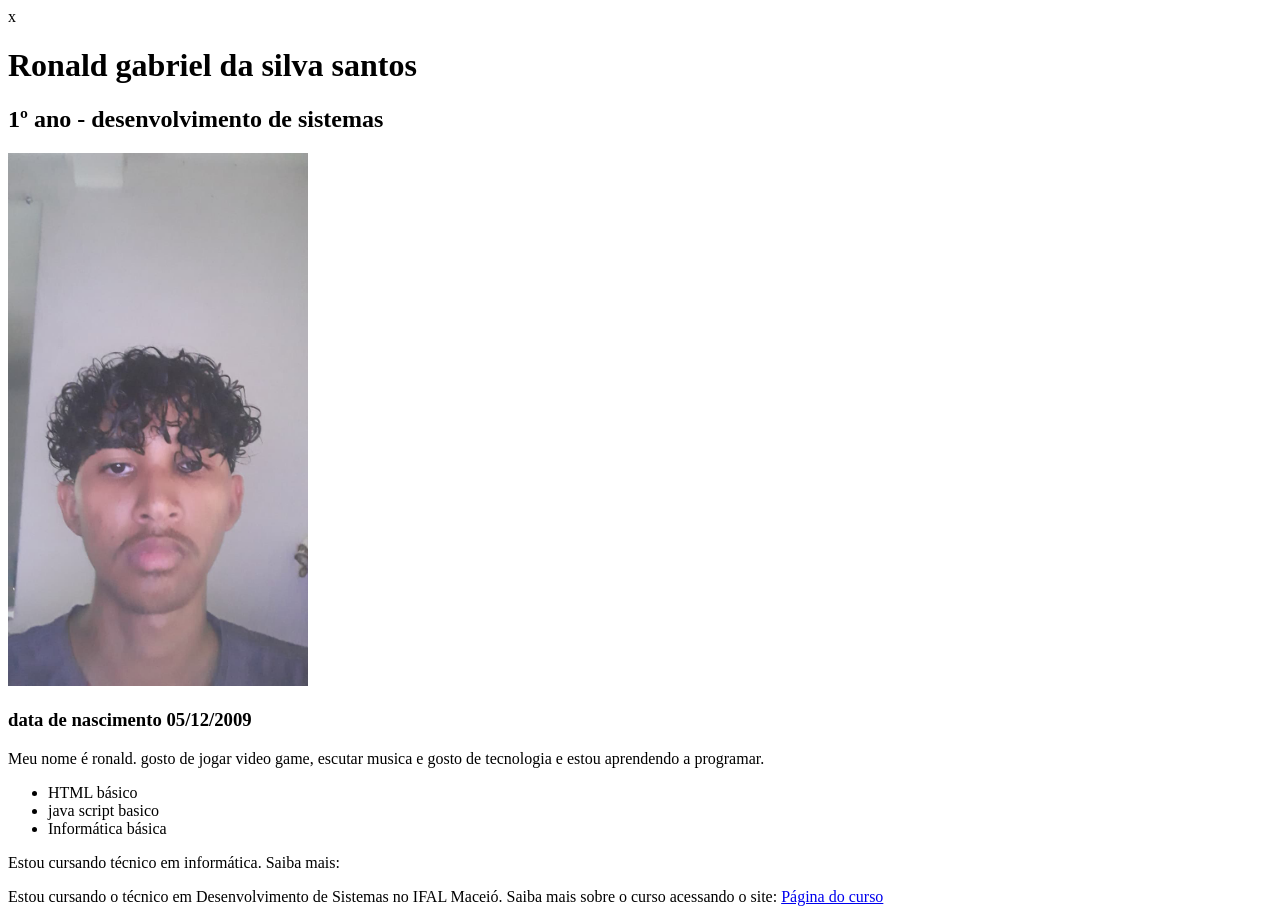
==== index.html @ 523aa76b "Rename aula2.html to index.html" ====
<!DOCTYPE html>
<html>
<head>
    <title>Minha Página Pessoal</title>
</head> x
<body>

    <h1>Ronald gabriel da silva santos</h1>
    <h2>1º ano - desenvolvimento de sistemas</h2>
    <img src="ronald.jpg.jpeg" alt="erro" width="300">
    <h3>data de nascimento 05/12/2009</h3>
    <p>Meu nome é ronald. gosto de jogar video game,  escutar musica e gosto de tecnologia e estou aprendendo a programar.</p>
    <ul>   
    <li>HTML básico</li>
      <li>java script basico</li>
      <li>Informática básica</li>
    </ul>
    <p>
    Estou cursando técnico em informática.
    Saiba mais:
    <p>
    Estou cursando o técnico em Desenvolvimento de Sistemas no IFAL Maceió.
    Saiba mais sobre o curso acessando o site:
    <a href="https://www.google.com" target="_blank">
        Página do curso
    </a>
</p>
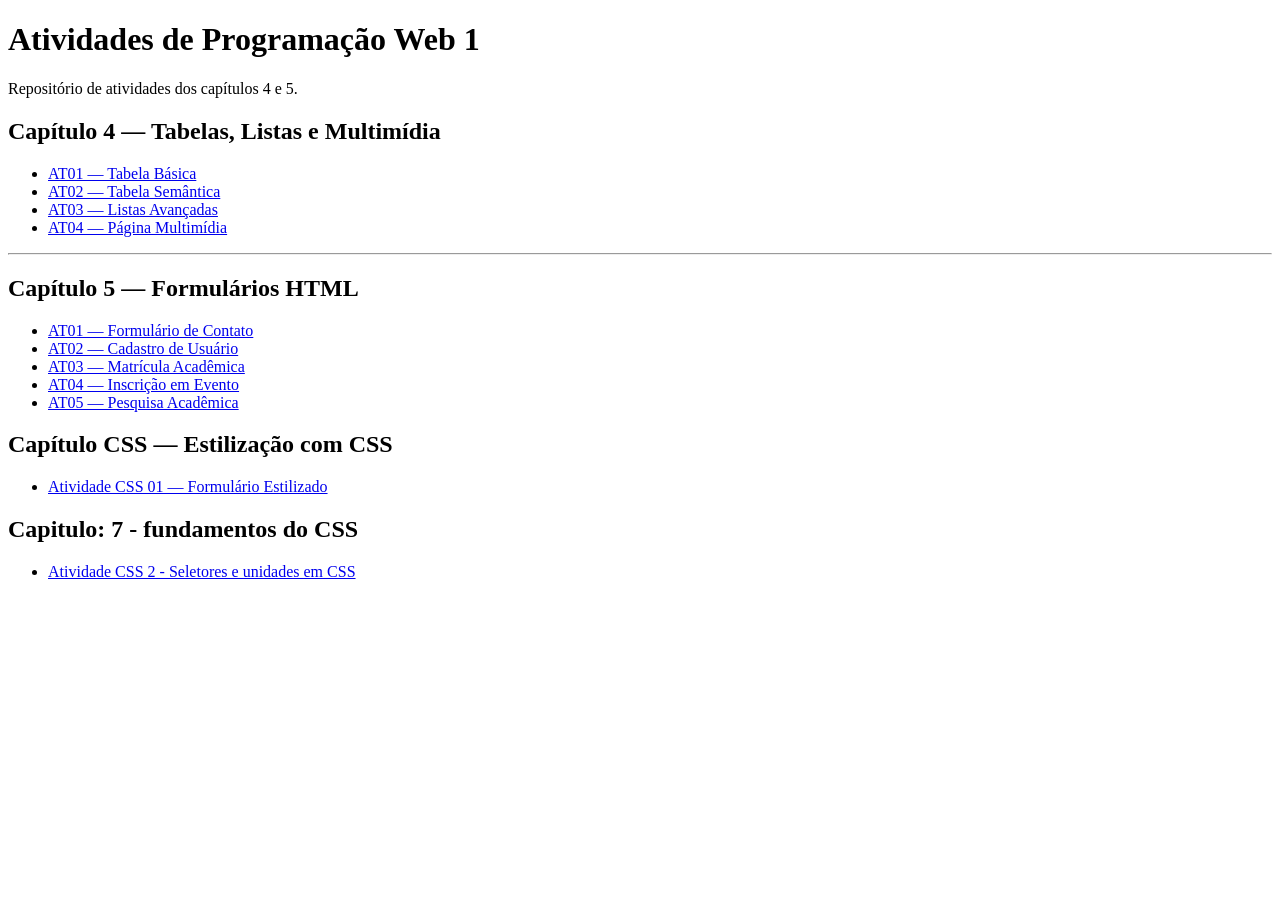
==== commit a587ca02: "Add files via upload" ====
--- a/index.html
+++ b/index.html
@@ -1,28 +1,166 @@
 <!DOCTYPE html>
-<html>
+<html lang="pt-BR">
+
 <head>
-    <title>Minha Página Pessoal</title>
-</head> x
+  <meta charset="UTF-8" />
+  <meta name="viewport" content="width=device-width, initial-scale=1.0" />
+
+  <title>
+    Página Principal — Atividades PWEB1
+  </title>
+</head>
+
 <body>
 
-    <h1>Ronald gabriel da silva santos</h1>
-    <h2>1º ano - desenvolvimento de sistemas</h2>
-    <img src="ronald.jpg.jpeg" alt="erro" width="300">
-    <h3>data de nascimento 05/12/2009</h3>
-    <p>Meu nome é ronald. gosto de jogar video game,  escutar musica e gosto de tecnologia e estou aprendendo a programar.</p>
-    <ul>   
-    <li>HTML básico</li>
-      <li>java script basico</li>
-      <li>Informática básica</li>
-    </ul>
+  <header>
+
+    <h1>
+      Atividades de Programação Web 1
+    </h1>
+
     <p>
-    Estou cursando técnico em informática.
-    Saiba mais:
-    <p>
-    Estou cursando o técnico em Desenvolvimento de Sistemas no IFAL Maceió.
-    Saiba mais sobre o curso acessando o site:
-    <a href="https://www.google.com" target="_blank">
-        Página do curso
-    </a>
-</p>
+      Repositório de atividades dos capítulos 4 e 5.
+    </p>
 
+  </header>
+
+  <main>
+
+    <section>
+
+      <h2>
+        Capítulo 4 — Tabelas, Listas e Multimídia
+      </h2>
+
+      <nav aria-label="Atividades do Capítulo 4">
+
+        <ul>
+
+          <li>
+            <a href="cap04/at01.html">
+              AT01 — Tabela Básica
+            </a>
+          </li>
+
+          <li>
+            <a href="cap04/at02.html">
+              AT02 — Tabela Semântica
+            </a>
+          </li>
+
+          <li>
+            <a href="cap04/at03.html">
+              AT03 — Listas Avançadas
+            </a>
+          </li>
+
+          <li>
+            <a href="cap04/at04.html">
+              AT04 — Página Multimídia
+            </a>
+          </li>
+
+        </ul>
+
+      </nav>
+
+    </section>
+
+    <hr>
+
+    <section>
+
+      <h2>
+        Capítulo 5 — Formulários HTML
+      </h2>
+
+      <nav aria-label="Atividades do Capítulo 5">
+
+        <ul>
+
+          <li>
+            <a href="cap05/at01.html">
+              AT01 — Formulário de Contato
+            </a>
+          </li>
+
+          <li>
+            <a href="cap05/at02.html">
+              AT02 — Cadastro de Usuário
+            </a>
+          </li>
+
+          <li>
+            <a href="cap05/at03.html">
+              AT03 — Matrícula Acadêmica
+            </a>
+          </li>
+
+          <li>
+            <a href="cap05/at04.html">
+              AT04 — Inscrição em Evento
+            </a>
+          </li>
+
+          <li>
+            <a href="cap05/at05.html">
+              AT05 — Pesquisa Acadêmica
+            </a>
+          </li>
+
+        </ul>
+
+      </nav>
+
+    </section>
+
+	<section>	  
+	
+	<h2>
+    	Capítulo CSS — Estilização com CSS
+	</h2>
+
+	<nav>
+		<ul>
+			
+    		<li>
+				
+        		<a href="atividade-css01-sala/index.html">
+            	Atividade CSS 01 — Formulário Estilizado
+        		</a>
+    		
+			</li>
+		
+		</ul>
+		
+	</nav>
+	  
+	</section>
+
+  </main>
+
+<main>
+<section>
+	<h2>
+		Capitulo: 7 - fundamentos do CSS
+	</h2>
+
+	<nav>
+		<ul>
+			<li>
+				<a href="cap7/index.html">
+					Atividade CSS 2 - Seletores e unidades em CSS
+				</a>
+					
+			
+			</li>
+		
+		</ul>
+	
+	</nav>
+</section>  
+</main>
+
+</body>
+
+</html>
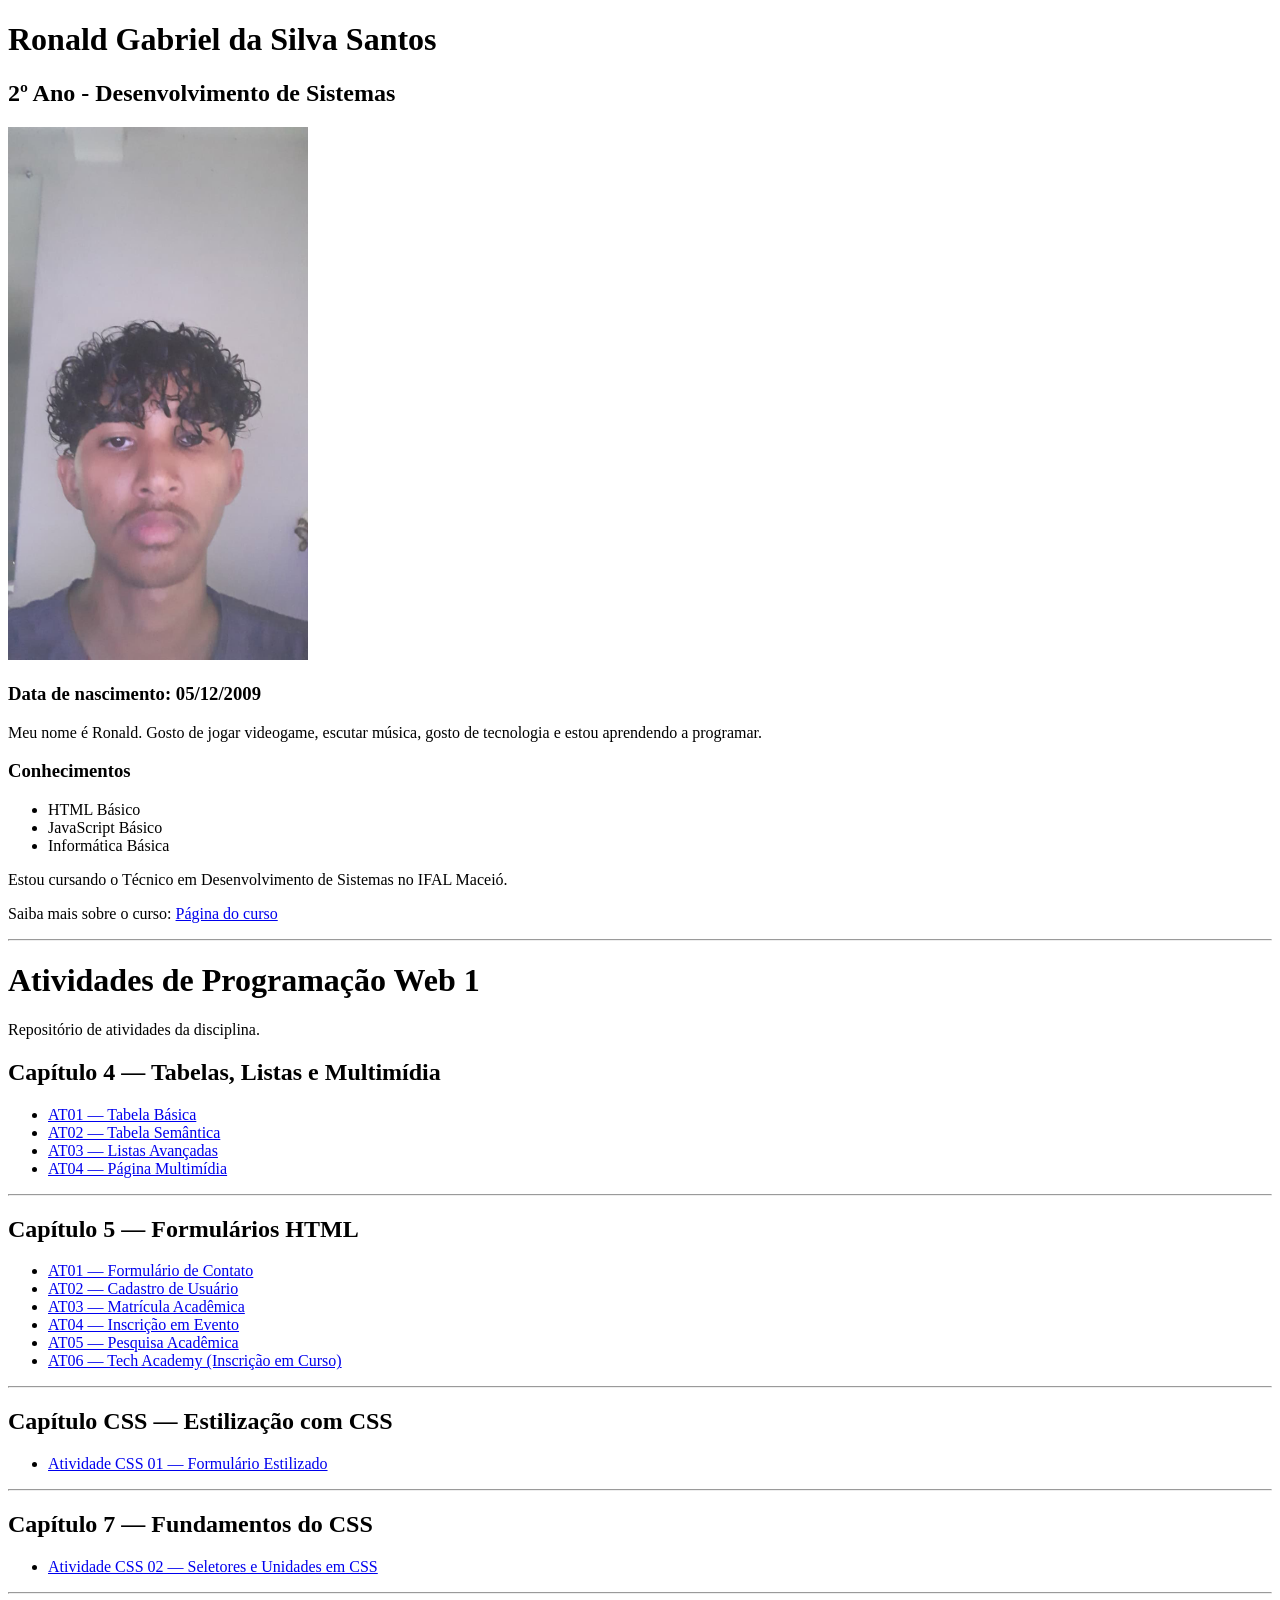
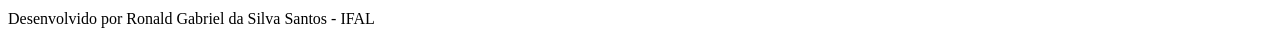
==== commit 76a77220: "Update index.html" ====
--- a/index.html
+++ b/index.html
@@ -2,164 +2,221 @@
 <html lang="pt-BR">
 
 <head>
-  <meta charset="UTF-8" />
-  <meta name="viewport" content="width=device-width, initial-scale=1.0" />
-
-  <title>
-    Página Principal — Atividades PWEB1
-  </title>
+    <meta charset="UTF-8">
+    <meta name="viewport" content="width=device-width, initial-scale=1.0">
+    <title>Minha Página Pessoal - Ronald Gabriel</title>
 </head>
 
 <body>
 
-  <header>
-
-    <h1>
-      Atividades de Programação Web 1
-    </h1>
-
-    <p>
-      Repositório de atividades dos capítulos 4 e 5.
-    </p>
-
-  </header>
-
-  <main>
-
-    <section>
-
-      <h2>
-        Capítulo 4 — Tabelas, Listas e Multimídia
-      </h2>
-
-      <nav aria-label="Atividades do Capítulo 4">
+    <!-- ========================= -->
+    <!-- PÁGINA PESSOAL -->
+    <!-- ========================= -->
+
+    <header>
+
+        <h1>Ronald Gabriel da Silva Santos</h1>
+
+        <h2>2º Ano - Desenvolvimento de Sistemas</h2>
+
+        <img src="ronald.jpg.jpeg" alt="Minha foto" width="300">
+
+        <h3>Data de nascimento: 05/12/2009</h3>
+
+        <p>
+            Meu nome é Ronald. Gosto de jogar videogame, escutar música,
+            gosto de tecnologia e estou aprendendo a programar.
+        </p>
+
+        <h3>Conhecimentos</h3>
 
         <ul>
-
-          <li>
-            <a href="cap04/at01.html">
-              AT01 — Tabela Básica
+            <li>HTML Básico</li>
+            <li>JavaScript Básico</li>
+            <li>Informática Básica</li>
+        </ul>
+
+        <p>
+            Estou cursando o Técnico em Desenvolvimento de Sistemas no IFAL
+            Maceió.
+        </p>
+
+        <p>
+            Saiba mais sobre o curso:
+            <a href="https://www2.ifal.edu.br/campus/maceio/ensino/cursos/tecnicos-integrados/desenvolvimento-de-sistemas" target="_blank">
+                Página do curso
             </a>
-          </li>
-
-          <li>
-            <a href="cap04/at02.html">
-              AT02 — Tabela Semântica
-            </a>
-          </li>
-
-          <li>
-            <a href="cap04/at03.html">
-              AT03 — Listas Avançadas
-            </a>
-          </li>
-
-          <li>
-            <a href="cap04/at04.html">
-              AT04 — Página Multimídia
-            </a>
-          </li>
-
-        </ul>
-
-      </nav>
-
-    </section>
+        </p>
+
+    </header>
 
     <hr>
 
-    <section>
-
-      <h2>
-        Capítulo 5 — Formulários HTML
-      </h2>
-
-      <nav aria-label="Atividades do Capítulo 5">
-
-        <ul>
-
-          <li>
-            <a href="cap05/at01.html">
-              AT01 — Formulário de Contato
-            </a>
-          </li>
-
-          <li>
-            <a href="cap05/at02.html">
-              AT02 — Cadastro de Usuário
-            </a>
-          </li>
-
-          <li>
-            <a href="cap05/at03.html">
-              AT03 — Matrícula Acadêmica
-            </a>
-          </li>
-
-          <li>
-            <a href="cap05/at04.html">
-              AT04 — Inscrição em Evento
-            </a>
-          </li>
-
-          <li>
-            <a href="cap05/at05.html">
-              AT05 — Pesquisa Acadêmica
-            </a>
-          </li>
-
-        </ul>
-
-      </nav>
-
-    </section>
-
-	<section>	  
-	
-	<h2>
-    	Capítulo CSS — Estilização com CSS
-	</h2>
-
-	<nav>
-		<ul>
-			
-    		<li>
-				
-        		<a href="atividade-css01-sala/index.html">
-            	Atividade CSS 01 — Formulário Estilizado
-        		</a>
-    		
-			</li>
-		
-		</ul>
-		
-	</nav>
-	  
-	</section>
-
-  </main>
-
-<main>
-<section>
-	<h2>
-		Capitulo: 7 - fundamentos do CSS
-	</h2>
-
-	<nav>
-		<ul>
-			<li>
-				<a href="cap7/index.html">
-					Atividade CSS 2 - Seletores e unidades em CSS
-				</a>
-					
-			
-			</li>
-		
-		</ul>
-	
-	</nav>
-</section>  
-</main>
+    <!-- ========================= -->
+    <!-- ATIVIDADES -->
+    <!-- ========================= -->
+
+    <main>
+
+        <h1>Atividades de Programação Web 1</h1>
+
+        <p>
+            Repositório de atividades da disciplina.
+        </p>
+
+        <!-- Capítulo 4 -->
+
+        <section>
+
+            <h2>Capítulo 4 — Tabelas, Listas e Multimídia</h2>
+
+            <nav>
+
+                <ul>
+
+                    <li>
+                        <a href="cap04/at01.html">
+                            AT01 — Tabela Básica
+                        </a>
+                    </li>
+
+                    <li>
+                        <a href="cap04/at02.html">
+                            AT02 — Tabela Semântica
+                        </a>
+                    </li>
+
+                    <li>
+                        <a href="cap04/at03.html">
+                            AT03 — Listas Avançadas
+                        </a>
+                    </li>
+
+                    <li>
+                        <a href="cap04/at04.html">
+                            AT04 — Página Multimídia
+                        </a>
+                    </li>
+
+                </ul>
+
+            </nav>
+
+        </section>
+
+        <hr>
+
+        <!-- Capítulo 5 -->
+
+        <section>
+
+            <h2>Capítulo 5 — Formulários HTML</h2>
+
+            <nav>
+
+                <ul>
+
+                    <li>
+                        <a href="cap05/at01.html">
+                            AT01 — Formulário de Contato
+                        </a>
+                    </li>
+
+                    <li>
+                        <a href="cap05/at02.html">
+                            AT02 — Cadastro de Usuário
+                        </a>
+                    </li>
+
+                    <li>
+                        <a href="cap05/at03.html">
+                            AT03 — Matrícula Acadêmica
+                        </a>
+                    </li>
+
+                    <li>
+                        <a href="cap05/at04.html">
+                            AT04 — Inscrição em Evento
+                        </a>
+                    </li>
+
+                    <li>
+                        <a href="cap05/at05.html">
+                            AT05 — Pesquisa Acadêmica
+                        </a>
+                    </li>
+
+                    <li>
+                        <a href="tech-academy/index.html">
+                            AT06 — Tech Academy (Inscrição em Curso)
+                        </a>
+                    </li>
+
+                </ul>
+
+            </nav>
+
+        </section>
+
+        <hr>
+
+        <!-- CSS -->
+
+        <section>
+
+            <h2>Capítulo CSS — Estilização com CSS</h2>
+
+            <nav>
+
+                <ul>
+
+                    <li>
+                        <a href="atividade-css01-sala/index.html">
+                            Atividade CSS 01 — Formulário Estilizado
+                        </a>
+                    </li>
+
+                </ul>
+
+            </nav>
+
+        </section>
+
+        <hr>
+
+        <!-- Capítulo 7 -->
+
+        <section>
+
+            <h2>Capítulo 7 — Fundamentos do CSS</h2>
+
+            <nav>
+
+                <ul>
+
+                    <li>
+                        <a href="cap7/index.html">
+                            Atividade CSS 02 — Seletores e Unidades em CSS
+                        </a>
+                    </li>
+
+                </ul>
+
+            </nav>
+
+        </section>
+
+    </main>
+
+    <hr>
+
+    <footer>
+
+        <p>
+            Desenvolvido por Ronald Gabriel da Silva Santos - IFAL
+        </p>
+
+    </footer>
 
 </body>
 
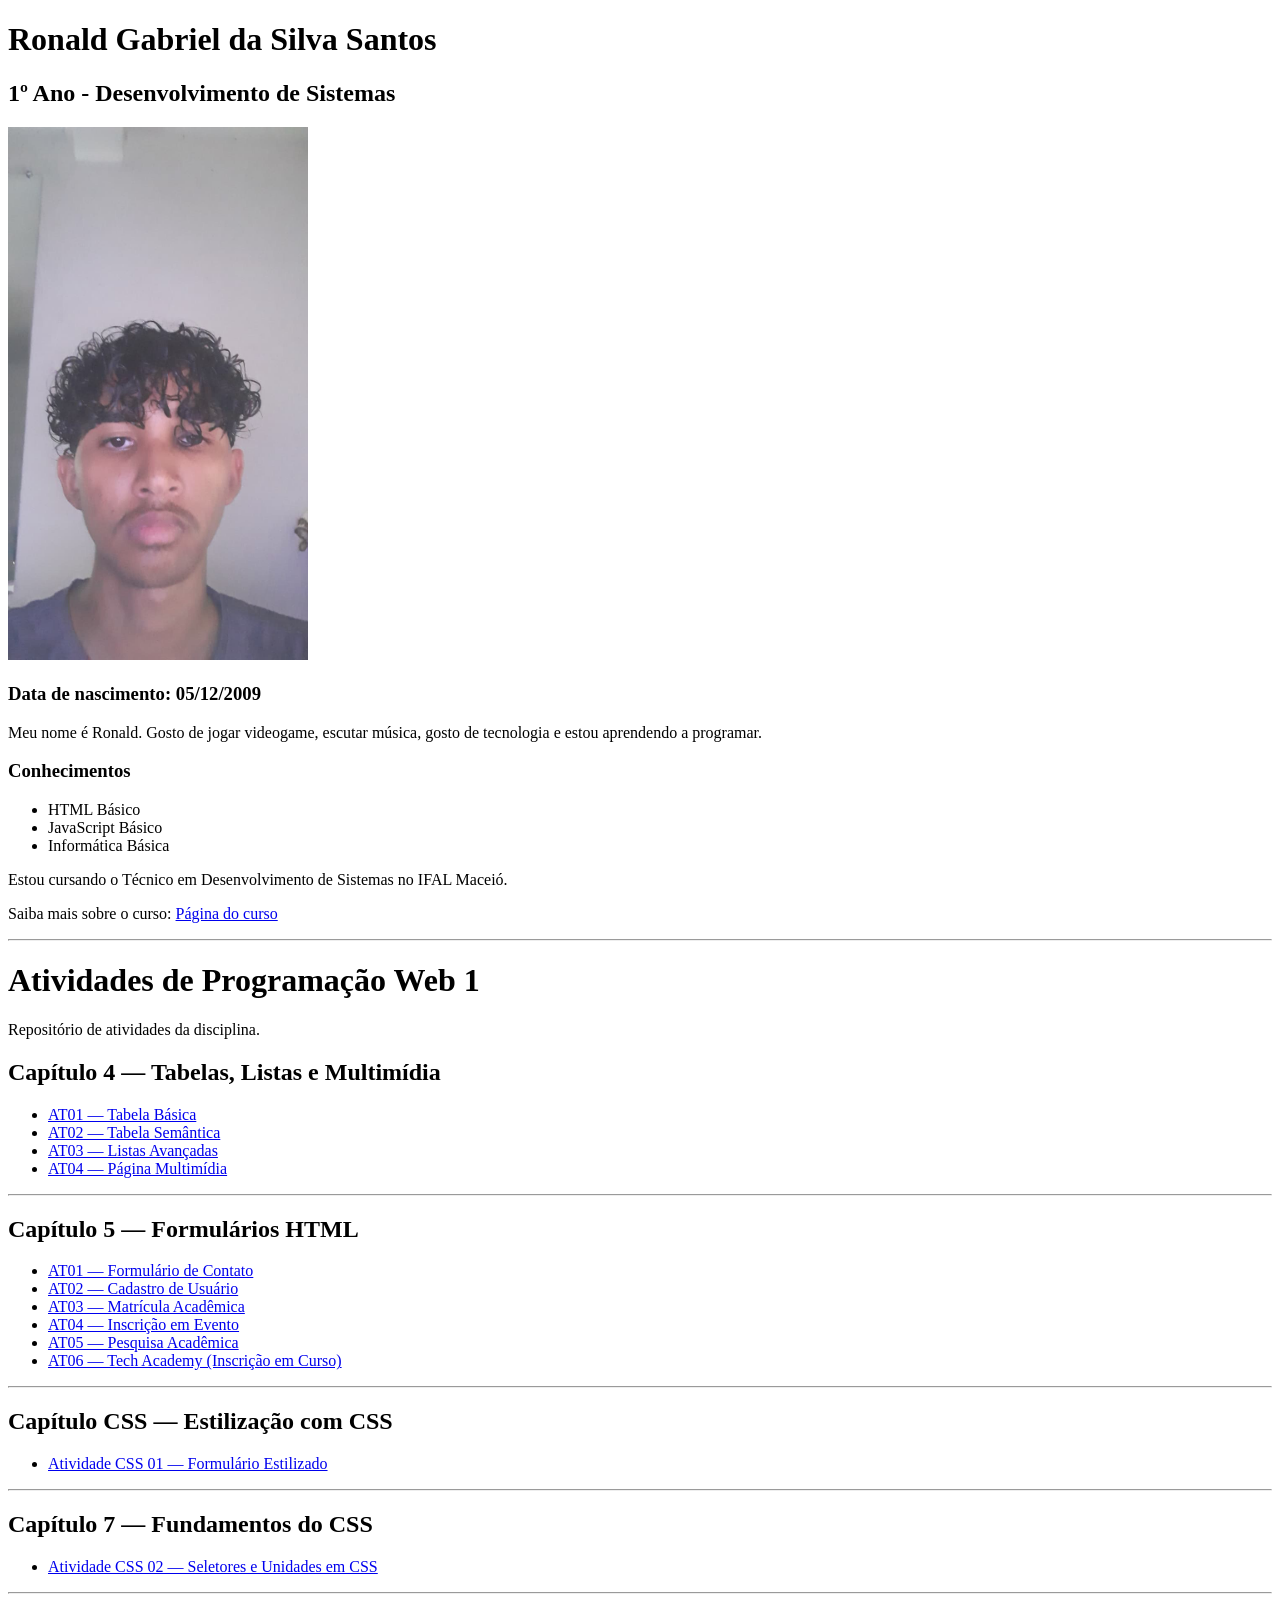
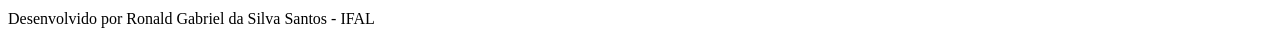
==== commit 33609718: "Update index.html" ====
--- a/index.html
+++ b/index.html
@@ -17,7 +17,7 @@
 
         <h1>Ronald Gabriel da Silva Santos</h1>
 
-        <h2>2º Ano - Desenvolvimento de Sistemas</h2>
+        <h2>1º Ano - Desenvolvimento de Sistemas</h2>
 
         <img src="ronald.jpg.jpeg" alt="Minha foto" width="300">
 
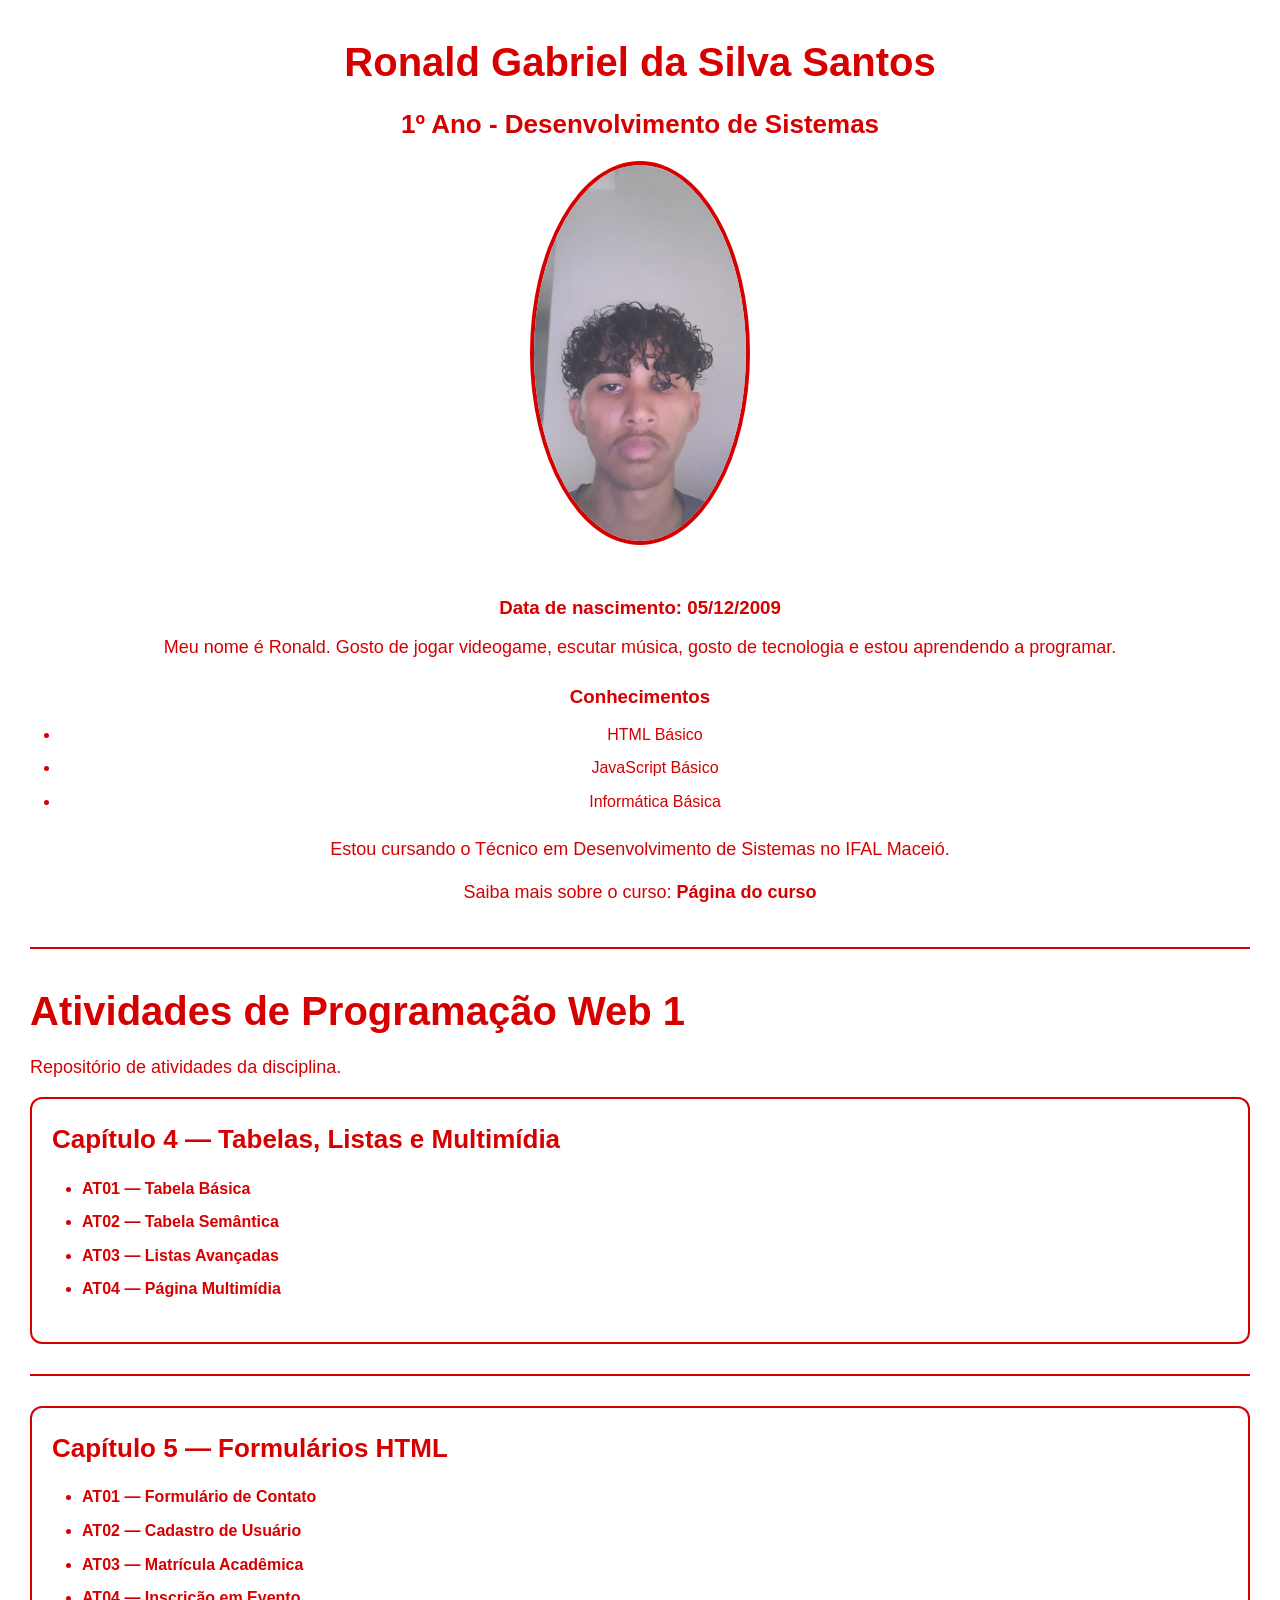
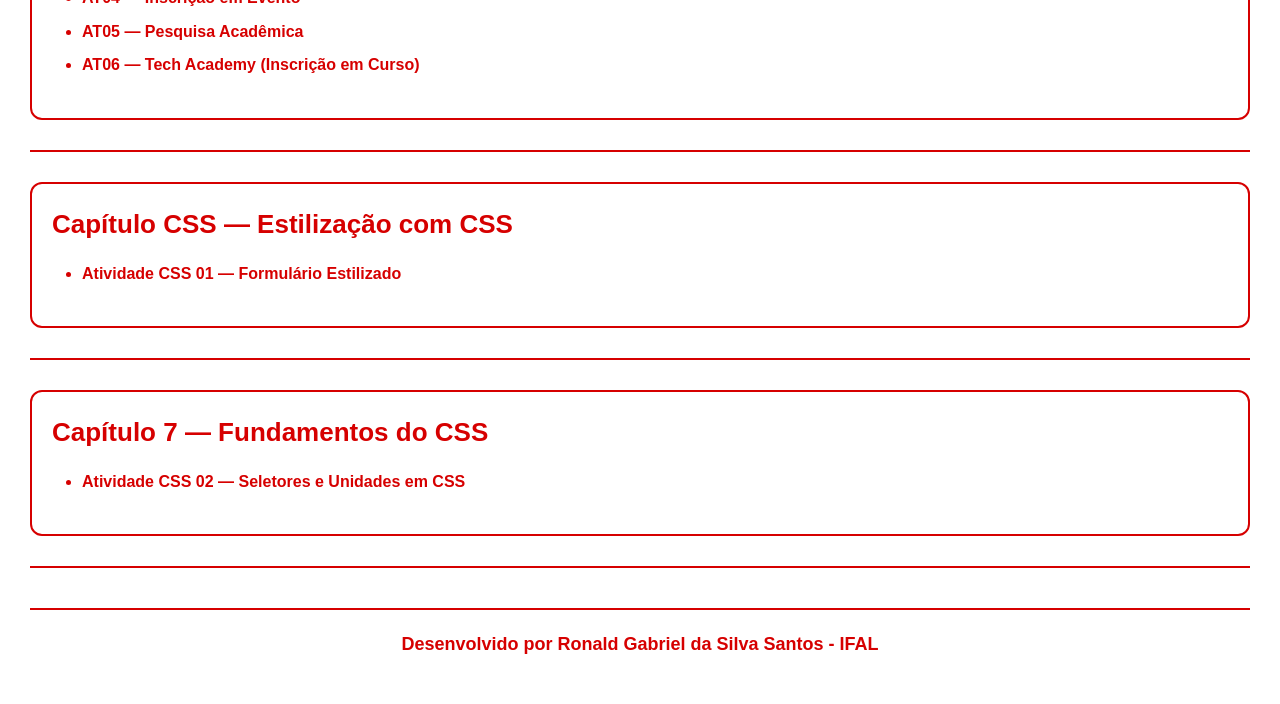
==== commit f1cdbafc: "Update index.html" ====
--- a/index.html
+++ b/index.html
@@ -6,7 +6,7 @@
     <meta name="viewport" content="width=device-width, initial-scale=1.0">
     <title>Minha Página Pessoal - Ronald Gabriel</title>
 </head>
-
+<link rel="stylesheet" href="style.css">
 <body>
 
     <!-- ========================= -->
--- a/style.css
+++ b/style.css
@@ -0,0 +1,121 @@
+/* ==========================
+   ESTILO GERAL
+========================== */
+
+* {
+    margin: 0;
+    padding: 0;
+    box-sizing: border-box;
+}
+
+body {
+    background-color: #ffffff;
+    color: #d60000;
+    font-family: Arial, Helvetica, sans-serif;
+    line-height: 1.6;
+    padding: 30px;
+}
+
+/* ==========================
+   CABEÇALHO
+========================== */
+
+header {
+    text-align: center;
+    margin-bottom: 40px;
+}
+
+header img {
+    width: 220px;
+    border-radius: 50%;
+    border: 4px solid #d60000;
+    margin-bottom: 20px;
+}
+
+h1 {
+    font-size: 40px;
+    margin-bottom: 10px;
+}
+
+h2 {
+    font-size: 26px;
+    margin-bottom: 15px;
+}
+
+h3 {
+    margin-top: 20px;
+    margin-bottom: 10px;
+}
+
+/* ==========================
+   TEXTO
+========================== */
+
+p {
+    margin-bottom: 15px;
+    font-size: 18px;
+}
+
+/* ==========================
+   LISTAS
+========================== */
+
+ul {
+    margin-left: 30px;
+    margin-bottom: 20px;
+}
+
+li {
+    margin: 8px 0;
+}
+
+/* ==========================
+   LINKS
+========================== */
+
+a {
+    color: #d60000;
+    text-decoration: none;
+    font-weight: bold;
+    transition: 0.3s;
+}
+
+a:hover {
+    color: white;
+    background-color: #d60000;
+    padding: 4px 8px;
+    border-radius: 6px;
+}
+
+/* ==========================
+   SEÇÕES
+========================== */
+
+section {
+    border: 2px solid #d60000;
+    border-radius: 12px;
+    padding: 20px;
+    margin-bottom: 25px;
+}
+
+/* ==========================
+   LINHA
+========================== */
+
+hr {
+    border: none;
+    border-top: 2px solid #d60000;
+    margin: 30px 0;
+}
+
+/* ==========================
+   RODAPÉ
+========================== */
+
+footer {
+    text-align: center;
+    margin-top: 40px;
+    border-top: 2px solid #d60000;
+    padding-top: 20px;
+    font-weight: bold;
+}
